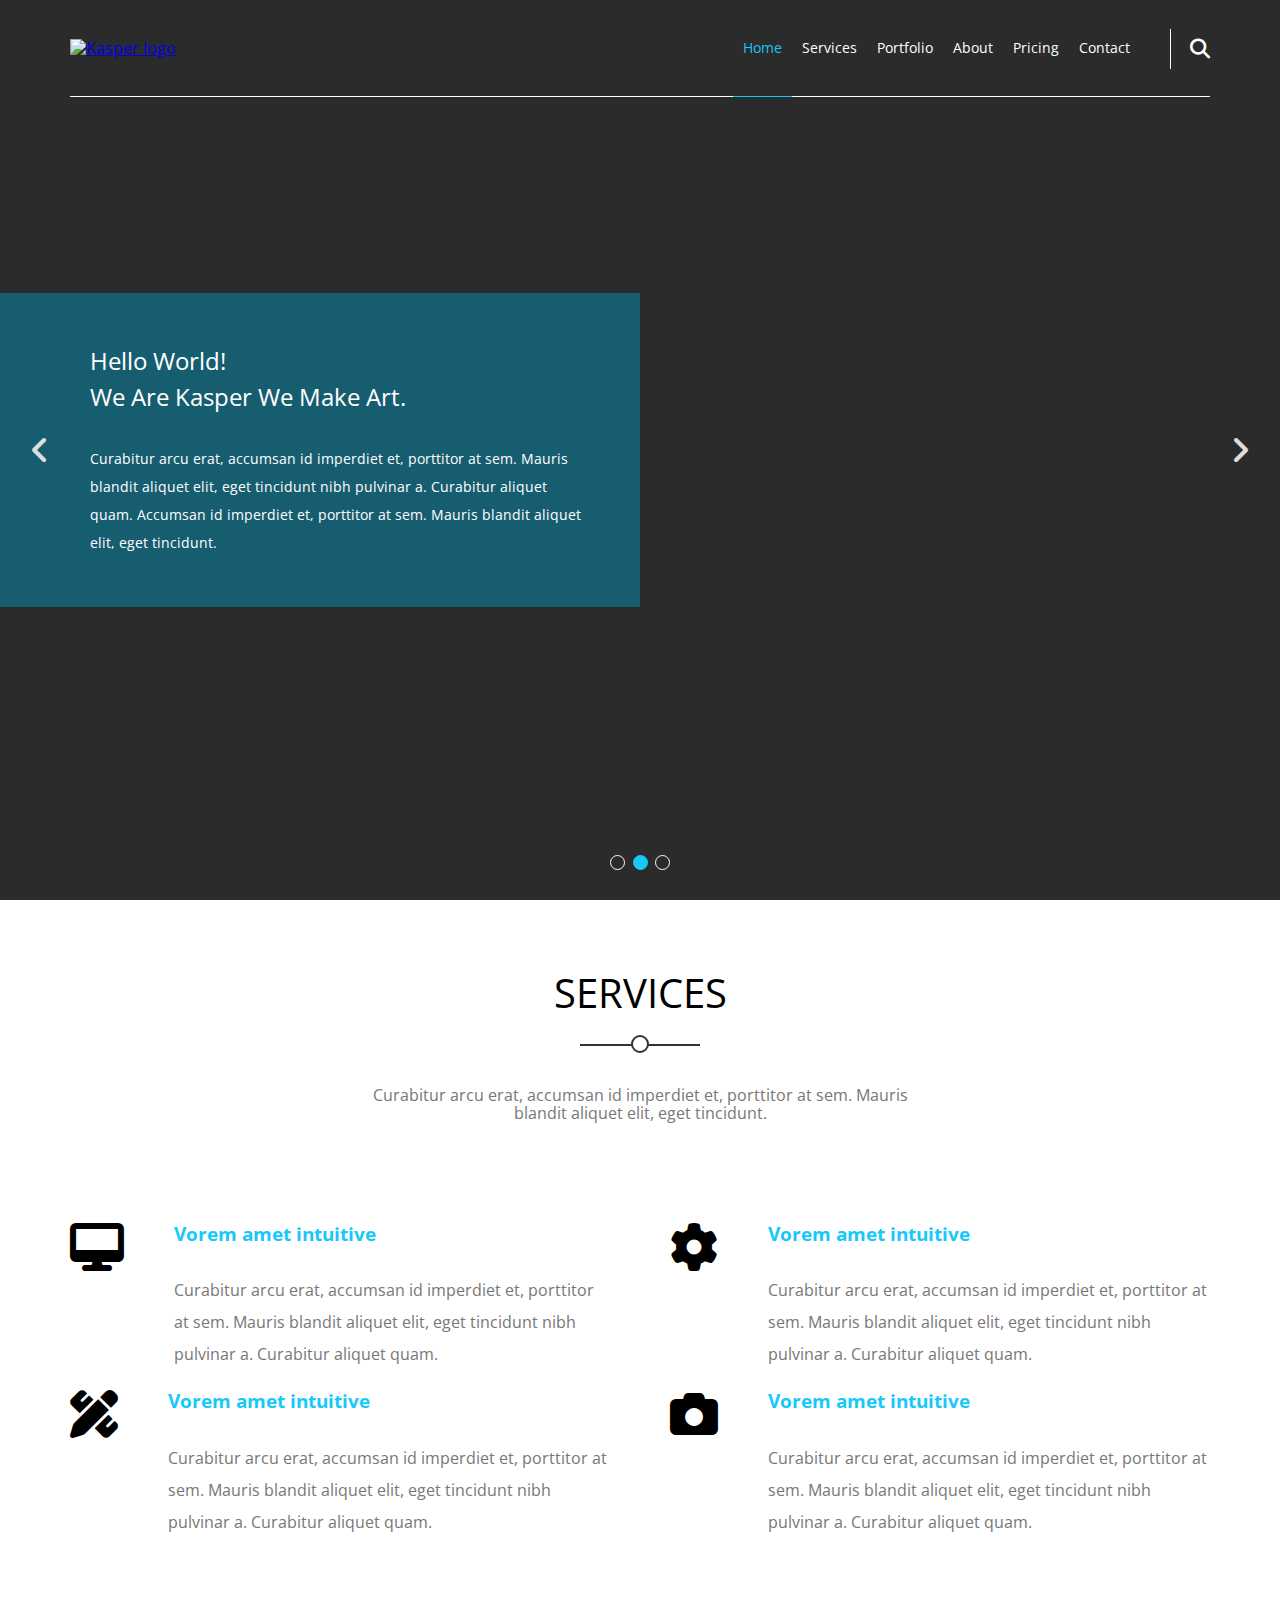
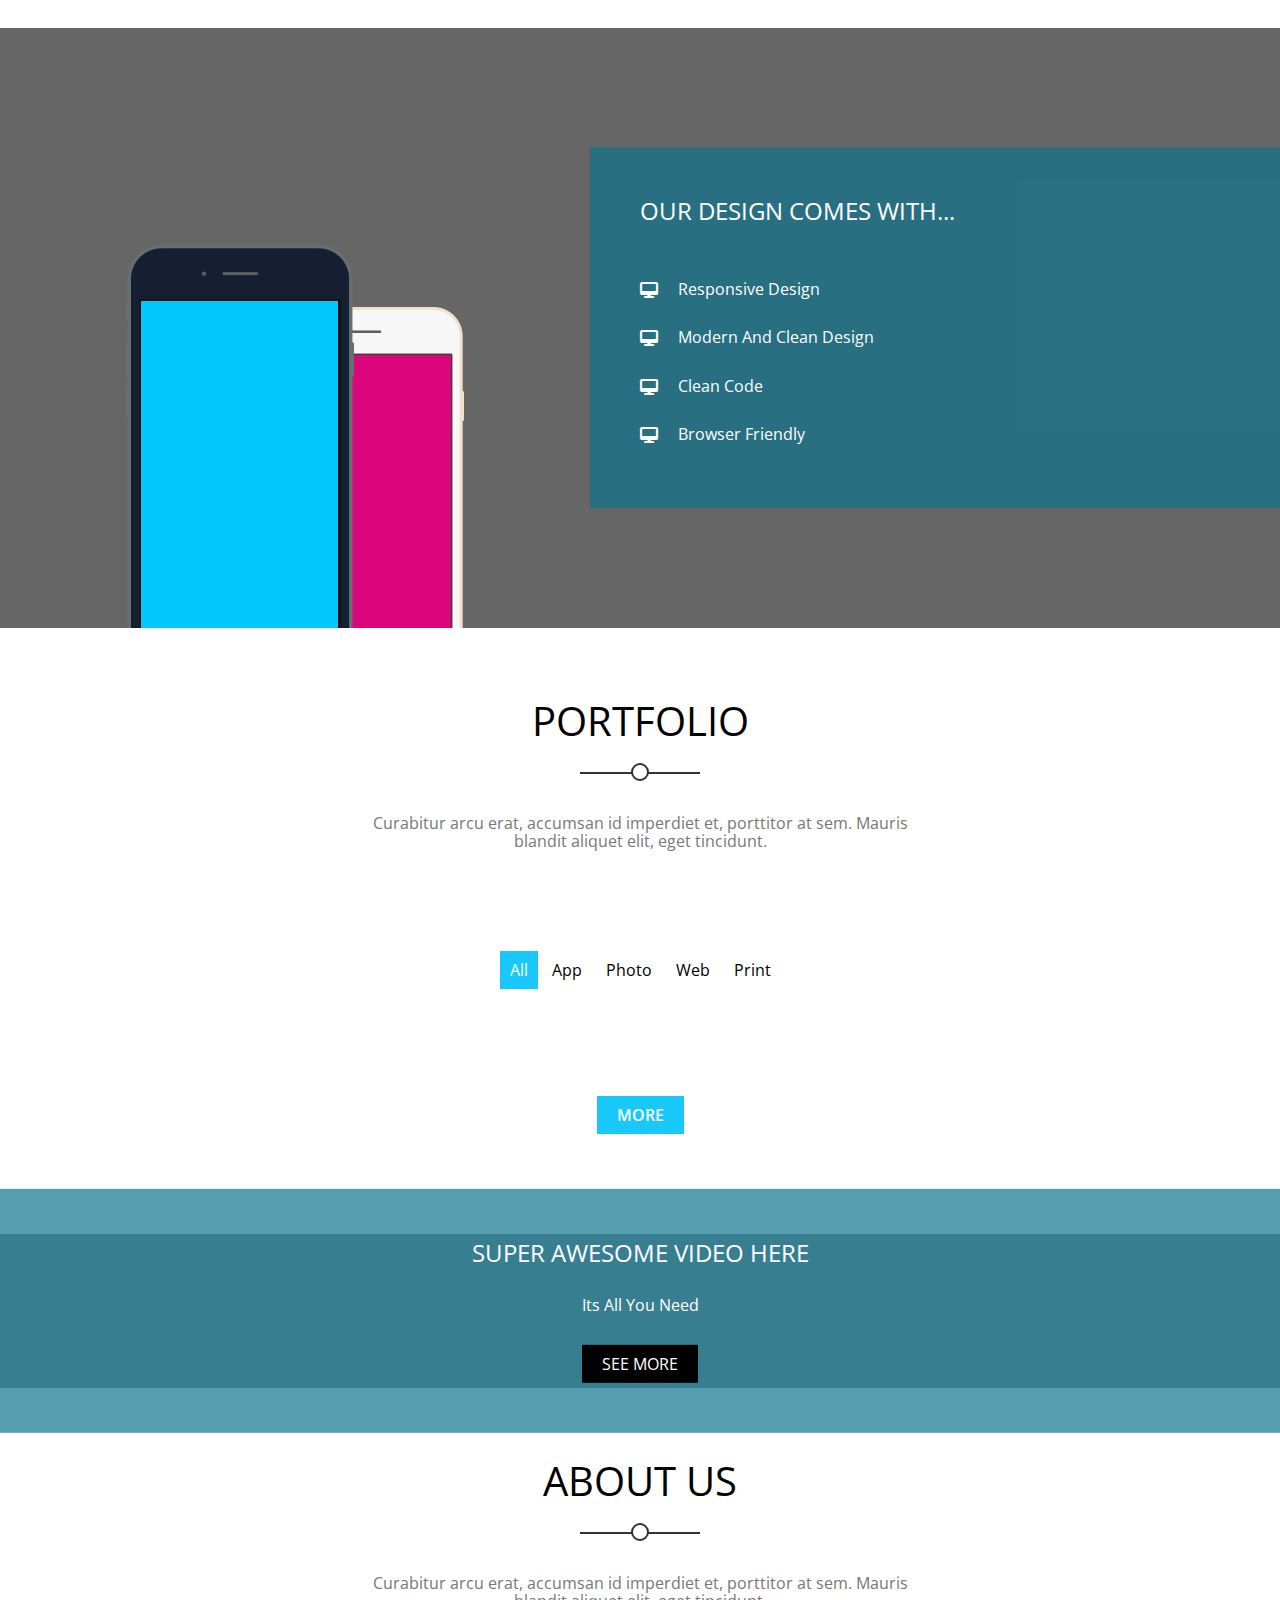
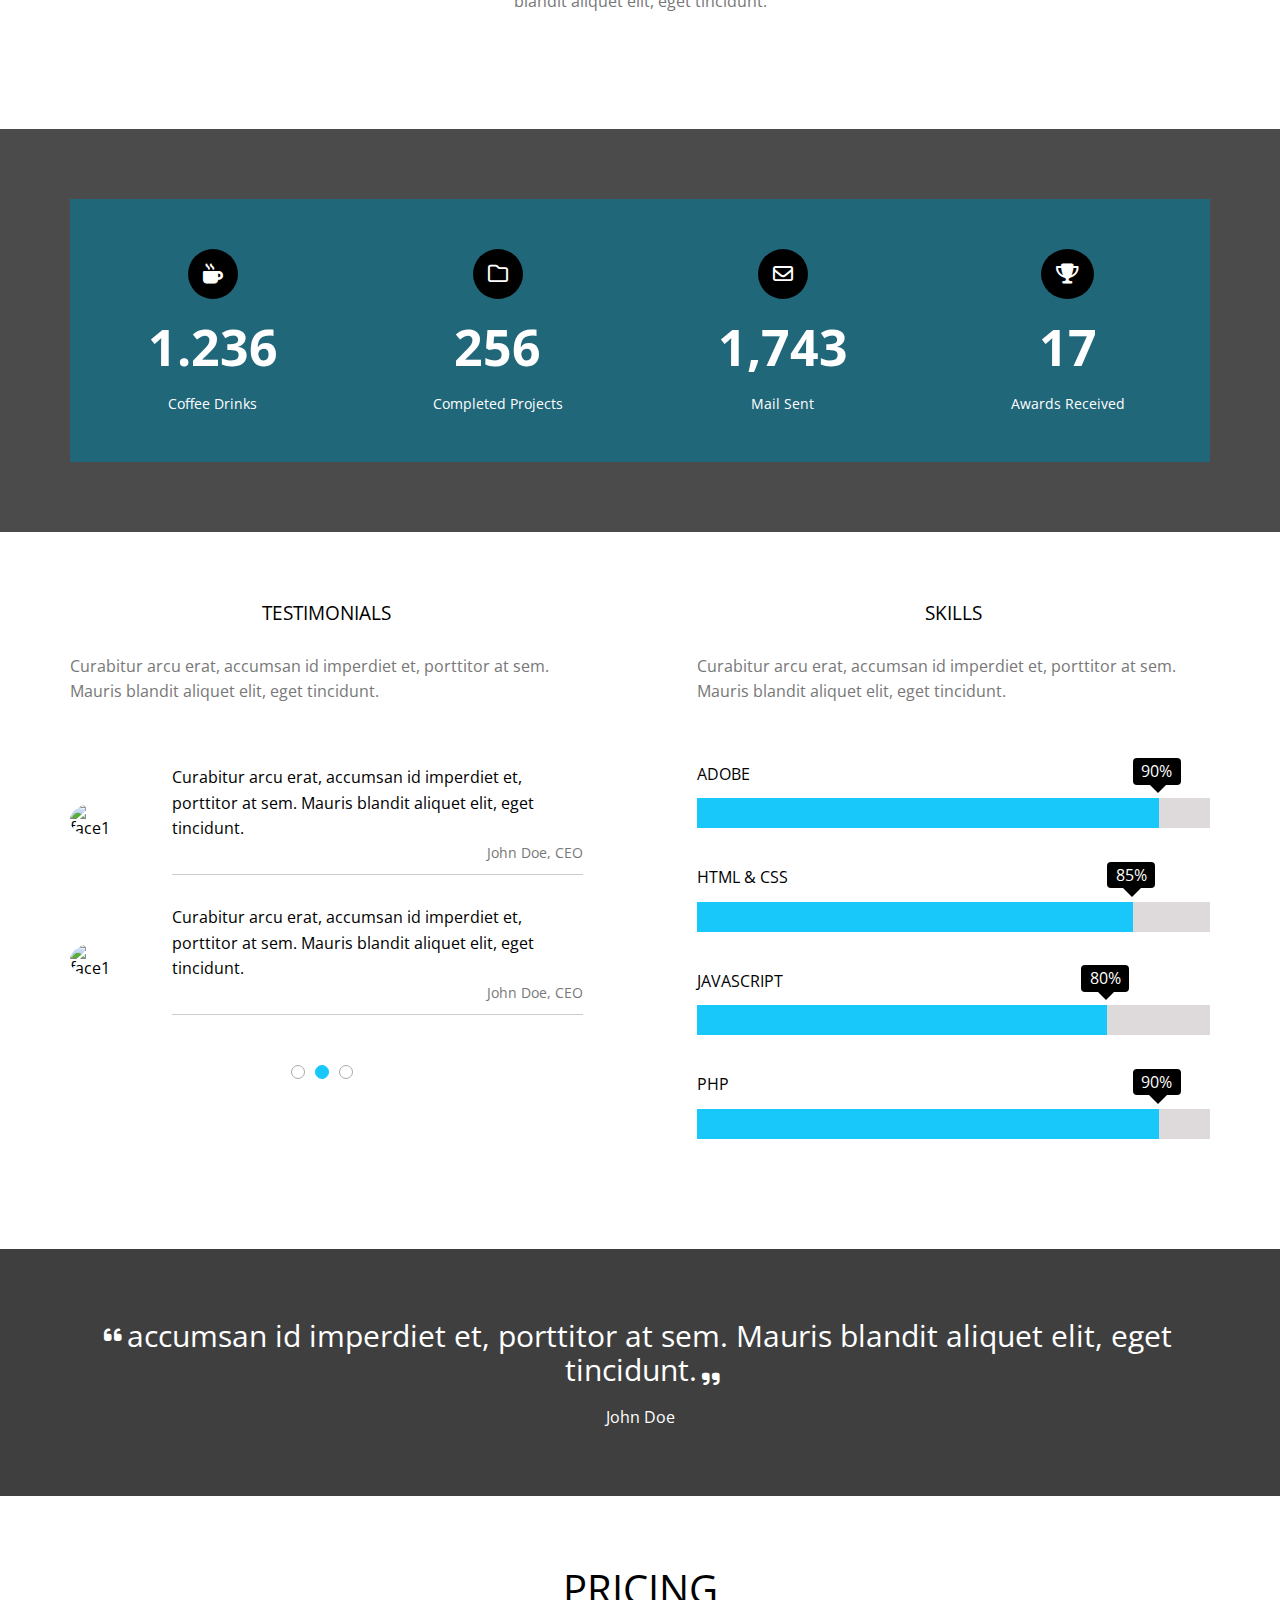
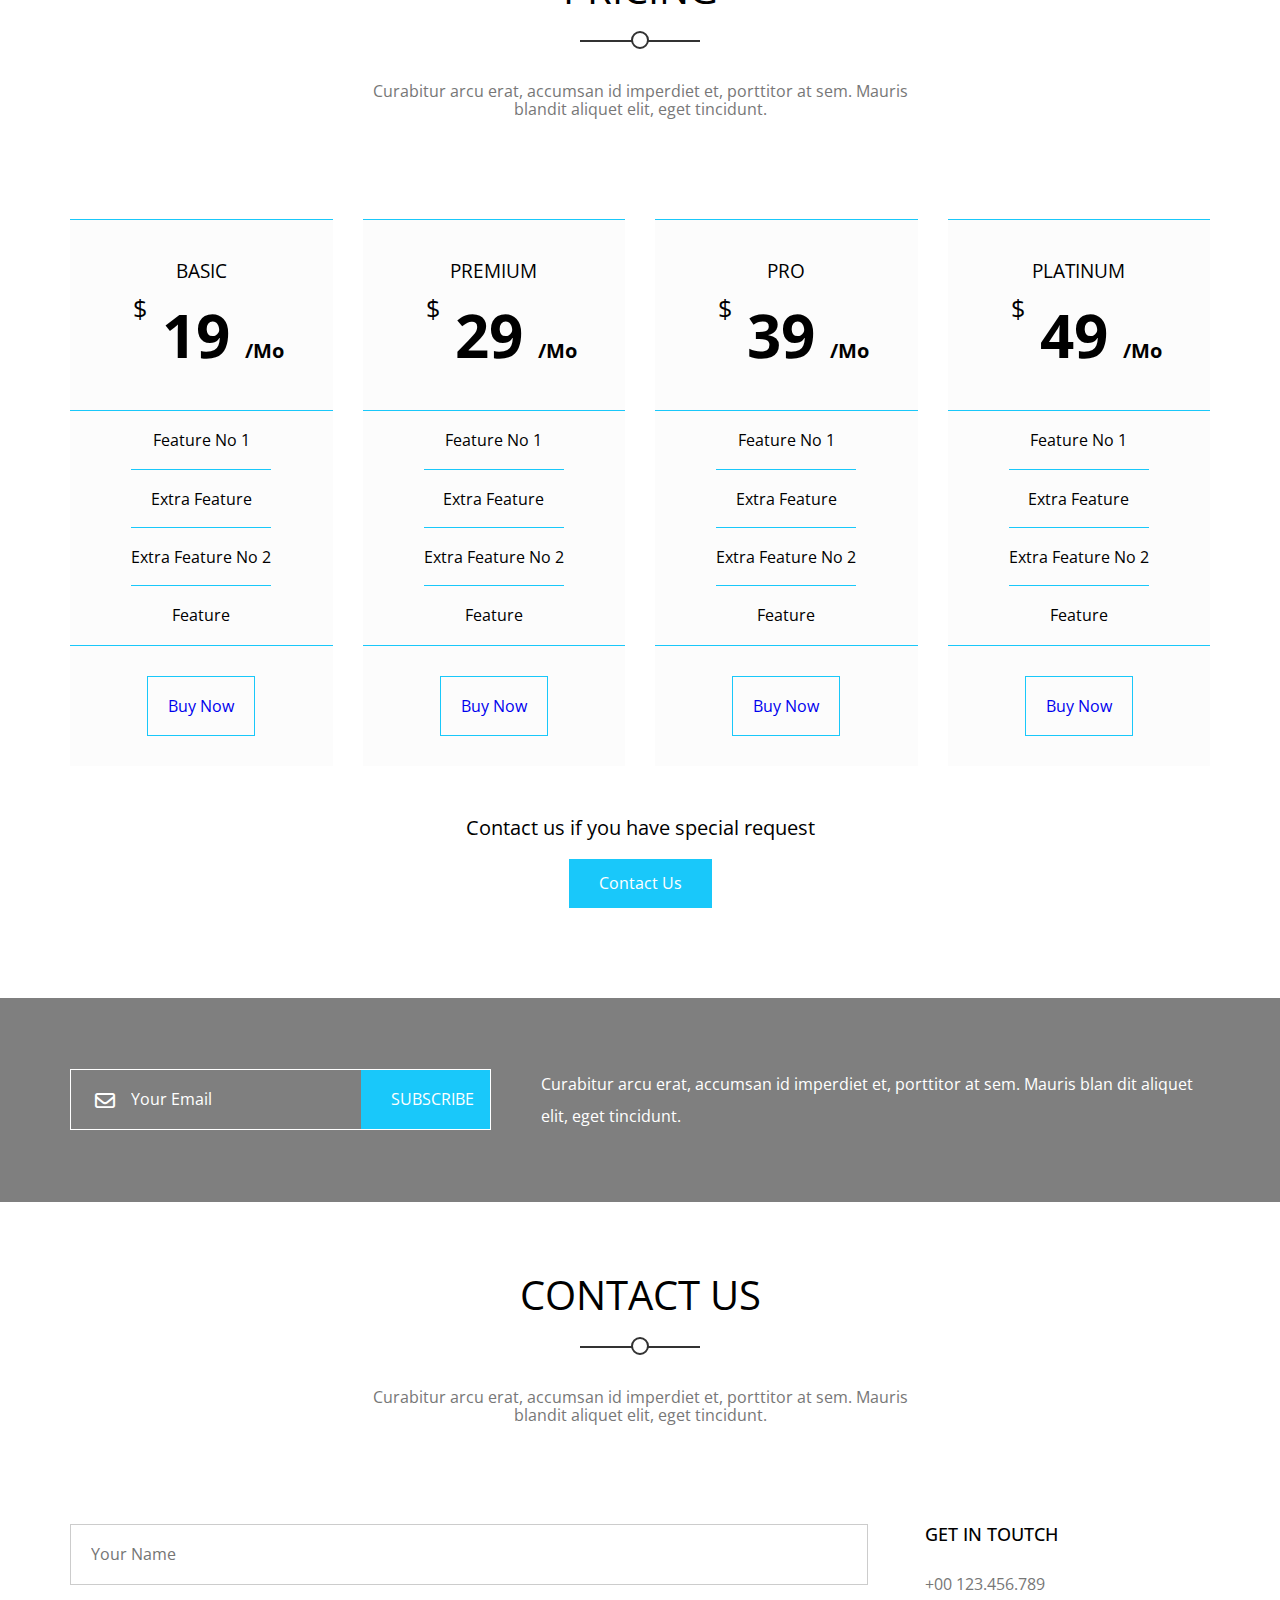
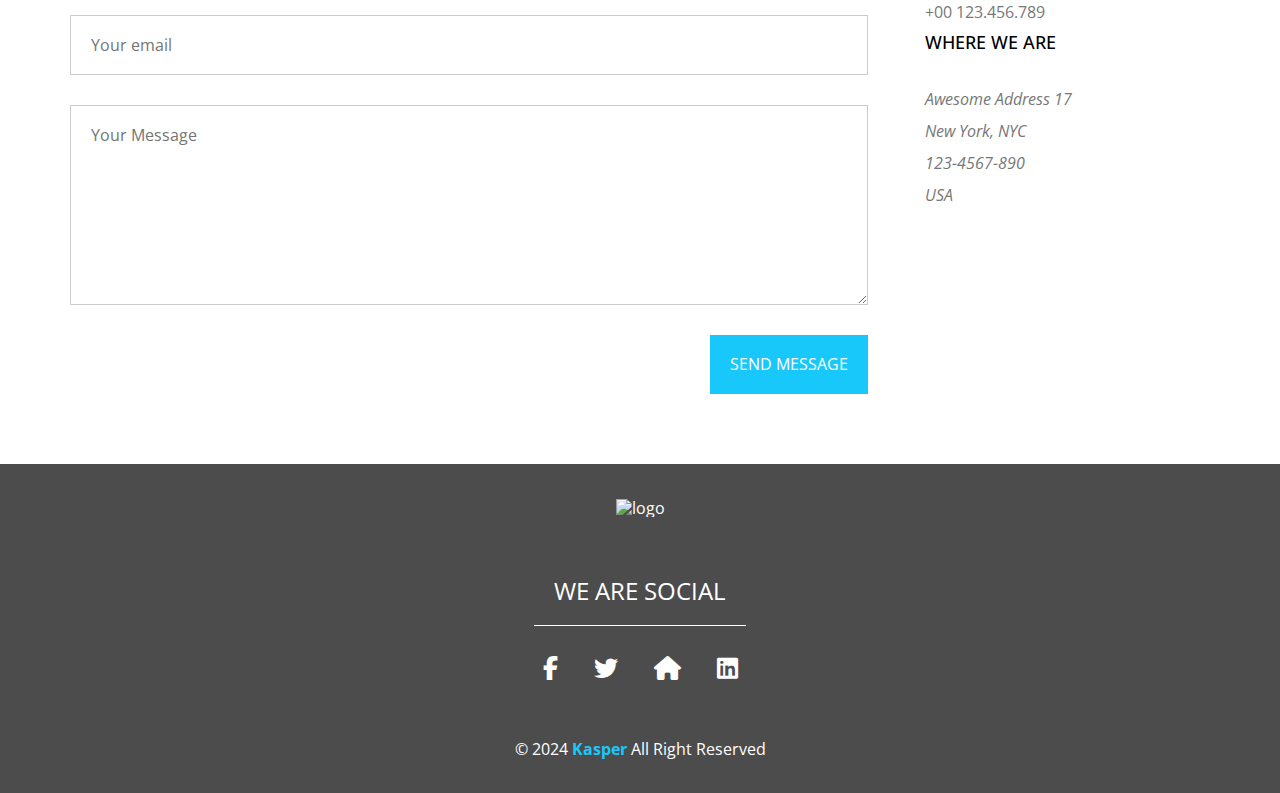
==== web-development/html-css/kasper-single-landing-page/index.html @ d7c473e3 "add Kasper new project with css and html" ====
<!DOCTYPE html>
<html lang="en">
  <head>
    <meta charset="UTF-8" />
    <meta name="viewport" content="width=device-width, initial-scale=1.0" />
    <title>Kasper | Project Two</title>
    <!-- add main css file -->
    <link rel="stylesheet" href="css/style.css" />
    <!-- add normalize css file  -->
    <link rel="stylesheet" href="css/normalize.css" />
    <!-- add icon from font awsome -->
    <link rel="stylesheet" href="css/all.min.css" />
    <!-- general componant style -->
    <link rel="stylesheet" href="css/component.css" />
    <!-- import main font  -->
    <link rel="preconnect" href="https://fonts.googleapis.com" />
    <link rel="preconnect" href="https://fonts.gstatic.com" crossorigin />
    <link
      href="https://fonts.googleapis.com/css2?family=Open+Sans:ital,wght@0,300..800;1,300..800&display=swap"
      rel="stylesheet"
    />
  </head>
  <body>
    <!-- Start header -->
    <header>
      <div class="container">
        <a href="#" class="logo">
          <img src="/images/logo.png" alt="Kasper logo" />
        </a>
        <nav>
          <i class="fas fa-bars toggle-menu"></i>
          <ul>
            <li><a href="#" class="active">Home</a></li>
            <li><a href="#">Services</a></li>
            <li><a href="#">Portfolio</a></li>
            <li><a href="#">About</a></li>
            <li><a href="#">Pricing</a></li>
            <li><a href="#">Contact</a></li>
          </ul>
          <div class="form">
            <i class="fas fa-search"></i>
          </div>
        </nav>
      </div>
    </header>
    <!-- End header -->
    <!-- start landing -->
    <div class="landing">
      <div class="overlay">
        <div class="text">
          <div class="content">
            <h2>
              Hello World!<br />
              We Are Kasper We Make Art.
            </h2>
            <p>
              Curabitur arcu erat, accumsan id imperdiet et, porttitor at sem.
              Mauris blandit aliquet elit, eget tincidunt nibh pulvinar a.
              Curabitur aliquet quam. Accumsan id imperdiet et, porttitor at
              sem. Mauris blandit aliquet elit, eget tincidunt.
            </p>
          </div>
        </div>
      </div>
      <i class="fas fa-angle-left change-background fa-2x"></i>
      <i class="fas fa-angle-right change-background fa-2x"></i>
      <ul class="bullets">
        <li></li>
        <li class="active"></li>
        <li></li>
      </ul>
    </div>
    <!-- end landing -->
    <!-- Start service -->
    <div class="services">
      <div class="container">
        <div class="main-heading">
          <h2>Services</h2>
          <p>
            Curabitur arcu erat, accumsan id imperdiet et, porttitor at sem.
            Mauris blandit aliquet elit, eget tincidunt.
          </p>
        </div>
        <div class="services-container">
          <div class="srv-box">
            <i class="fas fa-desktop fa-3x"></i>
            <div class="text">
              <h3>Vorem amet intuitive</h3>
              <p>
                Curabitur arcu erat, accumsan id imperdiet et, porttitor at sem.
                Mauris blandit aliquet elit, eget tincidunt nibh pulvinar a.
                Curabitur aliquet quam.
              </p>
            </div>
          </div>
          <div class="srv-box">
            <i class="fas fa-cog fa-3x"></i>
            <div class="text">
              <h3>Vorem amet intuitive</h3>
              <p>
                Curabitur arcu erat, accumsan id imperdiet et, porttitor at sem.
                Mauris blandit aliquet elit, eget tincidunt nibh pulvinar a.
                Curabitur aliquet quam.
              </p>
            </div>
          </div>
          <div class="srv-box">
            <i class="fas fa-pencil-ruler fa-3x"></i>
            <div class="text">
              <h3>Vorem amet intuitive</h3>
              <p>
                Curabitur arcu erat, accumsan id imperdiet et, porttitor at sem.
                Mauris blandit aliquet elit, eget tincidunt nibh pulvinar a.
                Curabitur aliquet quam.
              </p>
            </div>
          </div>
          <div class="srv-box">
            <i class="fas fa-camera fa-3x"></i>
            <div class="text">
              <h3>Vorem amet intuitive</h3>
              <p>
                Curabitur arcu erat, accumsan id imperdiet et, porttitor at sem.
                Mauris blandit aliquet elit, eget tincidunt nibh pulvinar a.
                Curabitur aliquet quam.
              </p>
            </div>
          </div>
        </div>
      </div>
    </div>
    <!-- End services -->
    <!-- Start design-->
    <div class="design">
      <div class="img">
        <img src="images/mobile.png" alt="mobile" />
      </div>
      <div class="text">
        <h2>Our design comes with...</h2>
        <ul>
          <li>Responsive Design</li>
          <li>Modern And Clean Design</li>
          <li>Clean Code</li>
          <li>Browser Friendly</li>
        </ul>
      </div>
    </div>
    <!-- End design -->
    <!-- Start portfolio -->
    <div class="portfolio">
      <div class="container">
        <div class="main-heading">
          <h2>Portfolio</h2>
          <p>
            Curabitur arcu erat, accumsan id imperdiet et, porttitor at sem.
            Mauris blandit aliquet elit, eget tincidunt.
          </p>
        </div>
        <ul class="shuffle">
          <li class="active">All</li>
          <li>App</li>
          <li>Photo</li>
          <li>Web</li>
          <li>Print</li>
        </ul>
      </div>
      <div class="img-container">
        <div class="srv-box">
          <img decoding="async" src="/images/shuffle-01.jpg" alt="" />
          <div class="caption">
            <h4>Awesome Image</h4>
            <p>photography</p>
          </div>
        </div>
        <div class="srv-box">
          <img decoding="async" src="/images/shuffle-02.jpg" alt="" />
          <div class="caption">
            <h4>Awesome Image</h4>
            <p>photography</p>
          </div>
        </div>
        <div class="srv-box">
          <img decoding="async" src="/images/shuffle-03.jpg" alt="" />
          <div class="caption">
            <h4>Awesome Image</h4>
            <p>photography</p>
          </div>
        </div>
        <div class="srv-box">
          <img decoding="async" src="/images/shuffle-04.jpg" alt="" />
          <div class="caption">
            <h4>Awesome Image</h4>
            <p>photography</p>
          </div>
        </div>
        <div class="srv-box">
          <img decoding="async" src="/images/shuffle-05.jpg" alt="" />
          <div class="caption">
            <h4>Awesome Image</h4>
            <p>photography</p>
          </div>
        </div>
        <div class="srv-box">
          <img decoding="async" src="/images/shuffle-06.jpg" alt="" />
          <div class="caption">
            <h4>Awesome Image</h4>
            <p>photography</p>
          </div>
        </div>
        <div class="srv-box">
          <img decoding="async" src="/images/shuffle-07.jpg" alt="" />
          <div class="caption">
            <h4>Awesome Image</h4>
            <p>photography</p>
          </div>
        </div>
        <div class="srv-box">
          <img decoding="async" src="/images/shuffle-08.jpg" alt="" />
          <div class="caption">
            <h4>Awesome Image</h4>
            <p>photography</p>
          </div>
        </div>
      </div>
      <a href="#" class="more">More</a>
    </div>
    <!-- End portfolio -->
    <!-- Start video -->
    <div class="video">
      <video autoplay muted loop>
        <source src="/images/awesome-video.mp4" type="video/mp4" />
      </video>
      <div class="text">
        <h2>Super Awesome Video Here</h2>
        <p>Its All You Need</p>
        <button>See More</button>
      </div>
    </div>
    <!-- End video -->
    <!-- Start about -->
    <div class="about">
      <div class="container">
        <div class="main-heading">
          <h2>About Us</h2>
          <p>
            Curabitur arcu erat, accumsan id imperdiet et, porttitor at sem.
            Mauris blandit aliquet elit, eget tincidunt.
          </p>
        </div>
        <img decoding="sync" src="/images/about.png" alt="about image" />
      </div>
    </div>
    <!-- End about -->
    <!-- Start stats -->
    <div class="stats">
      <div class="container">
        <div class="box">
          <i class="fas fa-mug-hot"></i>
          <div class="number">1.236</div>
          <p>Coffee Drinks</p>
        </div>
        <div class="box">
          <i class="far fa-folder"></i>
          <div class="number">256</div>
          <p>Completed Projects</p>
        </div>
        <div class="box">
          <i class="far fa-envelope"></i>
          <div class="number">1,743</div>
          <p>Mail Sent</p>
        </div>
        <div class="box">
          <i class="fas fa-trophy"></i>
          <div class="number">17</div>
          <p>Awards Received</p>
        </div>
      </div>
    </div>
    <!-- End Stats -->
    <!-- Start skills -->
    <div class="our-skills">
      <div class="container">
        <div class="testimonials">
          <h3>Testimonials</h3>
          <p>
            Curabitur arcu erat, accumsan id imperdiet et, porttitor at sem.
            Mauris blandit aliquet elit, eget tincidunt.
          </p>
          <div class="box">
            <img src="/images/skills-01.jpg" alt="face1" />
            <div class="text">
              Curabitur arcu erat, accumsan id imperdiet et, porttitor at sem.
              Mauris blandit aliquet elit, eget tincidunt.
              <p>John Doe, CEO</p>
            </div>
          </div>
          <div class="box">
            <img src="/images/skills-02.jpg" alt="face1" />
            <div class="text">
              Curabitur arcu erat, accumsan id imperdiet et, porttitor at sem.
              Mauris blandit aliquet elit, eget tincidunt.
              <p>John Doe, CEO</p>
            </div>
          </div>
          <ul class="skills-bullets">
            <li></li>
            <li class="active"></li>
            <li></li>
          </ul>
        </div>
        <div class="skills">
          <h3>skills</h3>
          <p>
            Curabitur arcu erat, accumsan id imperdiet et, porttitor at sem.
            Mauris blandit aliquet elit, eget tincidunt.
          </p>
          <div class="prog-holder">
            <h4>Adobe</h4>
            <div class="prog">
              <span style="width: 90%" data-progress="90%"></span>
            </div>
          </div>
          <div class="prog-holder">
            <h4>Html &amp; css</h4>
            <div class="prog">
              <span style="width: 85%" data-progress="85%"></span>
            </div>
          </div>
          <div class="prog-holder">
            <h4>JavaScript</h4>
            <div class="prog">
              <span style="width: 80%" data-progress="80%"></span>
            </div>
          </div>
          <div class="prog-holder">
            <h4>Php</h4>
            <div class="prog">
              <span style="width: 90%" data-progress="90%"></span>
            </div>
          </div>
        </div>
      </div>
    </div>
    <!-- End skills -->
    <!-- Start Quote -->
    <div class="quote">
      <div class="container">
        <q
          >accumsan id imperdiet et, porttitor at sem. Mauris blandit aliquet
          elit, eget tincidunt.</q
        >
        <span>John Doe</span>
      </div>
    </div>
    <!-- End Quote -->
    <!-- Start Pricing -->
    <div class="pricing">
      <div class="container">
        <div class="main-heading">
          <h2>Pricing</h2>
          <p>
            Curabitur arcu erat, accumsan id imperdiet et, porttitor at sem.
            Mauris blandit aliquet elit, eget tincidunt.
          </p>
        </div>
        <div class="plans">
          <div class="plan">
            <div class="head">
              <h3>Basic</h3>
              <span>19</span>
            </div>
            <ul>
              <li>Feature No 1</li>
              <li>Extra Feature</li>
              <li>Extra Feature No 2</li>
              <li>Feature</li>
            </ul>
            <div class="foot">
              <a href="#">Buy Now</a>
            </div>
          </div>
          <div class="plan">
            <div class="head">
              <h3>Premium</h3>
              <span>29</span>
            </div>
            <ul>
              <li>Feature No 1</li>
              <li>Extra Feature</li>
              <li>Extra Feature No 2</li>
              <li>Feature</li>
            </ul>
            <div class="foot">
              <a href="#">Buy Now</a>
            </div>
          </div>
          <div class="plan">
            <div class="head">
              <h3>Pro</h3>
              <span>39</span>
            </div>
            <ul>
              <li>Feature No 1</li>
              <li>Extra Feature</li>
              <li>Extra Feature No 2</li>
              <li>Feature</li>
            </ul>
            <div class="foot">
              <a href="#">Buy Now</a>
            </div>
          </div>
          <div class="plan">
            <div class="head">
              <h3>Platinum</h3>
              <span>49</span>
            </div>
            <ul>
              <li>Feature No 1</li>
              <li>Extra Feature</li>
              <li>Extra Feature No 2</li>
              <li>Feature</li>
            </ul>
            <div class="foot">
              <a href="#">Buy Now</a>
            </div>
          </div>
        </div>
        <p class="contact-text">Contact us if you have special request</p>
        <a href="#" class="contact-link">Contact Us</a>
      </div>
    </div>
    <!-- End Pricing -->
    <!-- Start Subscribe -->
    <div class="subscribe">
      <div class="container">
        <form action="">
          <i class="far fa-envelope fa-lg"></i>
          <input type="email" name="mail" placeholder="Your Email" />
          <input type="submit" value="Subscribe" />
        </form>
        <p>
          Curabitur arcu erat, accumsan id imperdiet et, porttitor at sem.
          Mauris blan dit aliquet elit, eget tincidunt.
        </p>
      </div>
    </div>
    <!-- End Subscribe -->
    <!-- Start Contact -->
    <div class="contact">
      <div class="container">
        <div class="main-heading">
          <h2>Contact us</h2>
          <p>
            Curabitur arcu erat, accumsan id imperdiet et, porttitor at sem.
            Mauris blandit aliquet elit, eget tincidunt.
          </p>
        </div>
        <div class="content">
          <form action="">
            <input
              class="main-input"
              type="text"
              name="name"
              placeholder="Your Name"
            />
            <input
              class="main-input"
              type="email"
              name="mail"
              placeholder="Your email"
            />
            <textarea
              class="main-input"
              name="messge"
              placeholder="Your Message"
            ></textarea>
            <input type="submit" value="Send Message" />
          </form>
          <div class="info">
            <div class="contact-infos">
              <h4>Get In Toutch</h4>
              <span class="phone">+00 123.456.789</span>
              <span class="phone">+00 123.456.789</span>
            </div>
            <div class="location">
              <h4>Where We Are</h4>
              <address>
                Awesome Address 17 <br />New York, NYC <br />123-4567-890
                <br />USA
              </address>
            </div>
          </div>
        </div>
      </div>
    </div>
    <!-- End Contact -->
    <!-- Start Footer-->
    <div class="footer">
      <div class="container">
        <img src="/images/logo.png" alt="logo" />
        <p>We Are Social</p>
        <div class="social-icons">
          <i class="fab fa-facebook-f"></i>
          <i class="fab fa-twitter"></i>
          <i class="fas fa-home"></i>
          <i class="fab fa-linkedin"></i>
        </div>
        <p class="copyright">
          &copy; 2024 <span>Kasper</span> All Right Reserved
        </p>
      </div>
    </div>
    <!-- End Footer -->
  </body>
</html>
---- web-development/html-css/kasper-single-landing-page/css/style.css ----
/* Start Variable */
:root {
  --main-color: #19c8fa;
  --transparent-color: rgb(15 116 143 / 70%);
  --section-padding: 70px;
}
/* End variable */
/* Global rules  */
* {
  padding: 0;
  margin: 0;
  box-sizing: border-box;
  -webkit-box-sizing: border-box;
  -moz-box-sizing: border-box;
}
html {
  scroll-behavior: smooth;
}
body {
  font-family: "Open Sans", sans-serif;
}
ul {
  list-style: none;
}
/* End Global rules  */
/* prepare container */
.container {
  padding-left: 15px;
  padding-right: 15px;
  margin-left: auto;
  margin-right: auto;
}
/* responsive layout */

/*small*/
@media (min-width: 768px) {
  .container {
    width: 750px;
  }
}

/*medium*/
@media (min-width: 992px) {
  .container {
    width: 970px;
  }
}

/*large*/
@media (min-width: 1200px) {
  .container {
    width: 1170px;
  }
}
/* end container */
/* Start header */
header {
  position: absolute;
  left: 0;
  top: 0;
  width: 100%;
  z-index: 5;
}
header .container {
  display: flex;
  justify-content: space-between;
  align-items: center;
  position: relative;
  min-height: 97px;
}

header .container::after {
  content: "";
  position: absolute;
  height: 1px;
  width: calc(100% - 30px);
  background: white;
  bottom: 0;
  z-index: -1;
}

header .container img {
  height: 40px;
}
header .container nav {
  flex: 1;
  display: flex;
  justify-content: flex-end;
  align-items: center;
}
header .container nav ul {
  display: flex;
}

@media (max-width: 768px) {
  header .container nav ul {
    display: none;
  }
}
header .container nav ul li a {
  display: block;
  color: white;
  text-decoration: none;
  font-size: 14px;
  transition: 0.3s ease-in-out;
  padding: 40px 10px;
}

header .container nav ul li a.active,
header .container nav ul li a:hover {
  color: var(--main-color);
  border-bottom: 1px solid var(--main-color);
}

header .container nav .form {
  width: 40px;
  height: 40px;
  position: relative;
  margin-left: 30px;
  border-left: 1px solid white;
}

header .container nav .toggle-menu {
  color: white;
  font-size: 26px;
}
@media (min-width: 768px) {
  header .container nav .toggle-menu {
    display: none;
  }
}
header .container nav .toggle-menu:hover + ul {
  display: flex;
  flex-flow: column wrap;
  position: absolute;
  width: 100%;
  top: 100%;
  left: 0;
  background-color: rgba(0, 0, 0, 0.5);
}
header .container nav .toggle-menu:hover + ul li a {
  padding: 15px;
}
header .container .form i {
  color: white;
  position: absolute;
  font-size: 20px;
  right: 0;
  top: 50%;
  transform: translateY(-50%);
}
/* End header */
/* Start landing */
.landing {
  min-height: 100vh;
  background-image: url(/images/landing.jpg);
  background-color: #6d6c6c;
  background-size: cover;
  position: relative;
}
.landing .overlay {
  position: absolute;
  top: 0;
  left: 0;
  width: 100%;
  height: 100%;
  background-color: rgba(0, 0, 0, 0.603);
}
.landing .text {
  position: absolute;
  top: 50%;
  transform: translateY(-50%);
  width: 50%;
  padding: 50px;
  color: white;
  background-color: var(--transparent-color);
  display: flex;
  justify-content: flex-end;
}
@media (max-width: 768px) {
  .landing .text {
    width: 100%;
  }
}
.landing .text .content {
  max-width: 500px;
}

@media (max-width: 768px) {
  .landing .text .content {
    max-width: 100%;
  }
}

.landing .text .content h2 {
  font-size: 32;
  font-weight: normal;
  line-height: 1.5;
  margin-bottom: 30px;
}
.landing .text .content p {
  font-size: 14px;
  line-height: 2;
}
.landing .change-background {
  position: absolute;
  top: 50%;
  transform: translateY(-50%);
  color: #ddd;
}
@media (max-width: 768px) {
  .landing .change-background {
    display: none;
  }
}
.fa-angle-left {
  left: 30px;
}

.fa-angle-right {
  right: 30px;
}

.bullets {
  position: absolute;
  bottom: 30px;
  left: 50%;
  width: 60px;
  transform: translateX(-50%);
  display: flex;
  justify-content: space-between;
}
.bullets li {
  width: 15px;
  height: 15px;
  border: 1px solid white;
  border-radius: 50%;
}
.bullets li.active {
  background-color: var(--main-color);
  border-color: var(--main-color);
}
/* end landing */
/* Start Services */
.services {
  padding-top: var(--section-padding);
  padding-bottom: var(--section-padding);
}
@media (min-width: 768px) {
  .services .services-container {
    display: grid;
    grid-template-columns: repeat(auto-fill, minmax(450px, 1fr));
    grid-column-gap: 40px;
    grid-column-gap: 60px;
  }
}
.services .srv-box {
  display: flex;
  margin-bottom: 20px;
}

.services .srv-box i {
  flex: 1;
  margin-right: 50px;
}
@media (max-width: 768px) {
  .services .srv-box {
    flex-direction: column;
    text-align: center;
  }
  .services .srv-box i {
    margin: 20px 0;
  }
}
.services .srv-box h3 {
  margin-bottom: 30px;
  color: var(--main-color);
}
.services .srv-box p {
  line-height: 2;
  color: #777;
}
/* End services */
/* Start design */
.design {
  position: relative;
  padding-top: var(--section-padding);
  padding-bottom: var(--section-padding);
  height: 600px;
  background-image: url(/images/design-features.jpg);
  background-size: cover;
  display: flex;
  align-items: center;
  overflow: hidden;
}
.design::before {
  content: "";
  position: absolute;
  top: 0;
  left: 0;
  height: 100%;
  width: 100%;
  background-color: rgba(0, 0, 0, 0.6);
}
.design .img {
  position: relative;
  text-align: center;
  z-index: 2;
  flex: 1;
}
@media (max-width: 768px) {
  .design .img {
    display: none;
  }
}
.design .img img {
  position: relative;
  bottom: -150px;
}
.design .text {
  position: relative;
  z-index: 2;
  flex: 1;
  color: white;
  padding: 50px;
  background-color: var(--transparent-color);
}
.design .text h2 {
  font-weight: normal;
  text-transform: uppercase;
  margin-bottom: 40px;
}
.design .text ul li {
  padding: 15px 0;
}
.design .text ul li::before {
  font-family: "Font Awesome 5 Free";
  content: "\f108";
  font-weight: 900;
  position: relative;
  margin-right: 20px;
  bottom: -1px;
}
/* End design */
/* Start portfolio */
.portfolio {
  padding-top: var(--section-padding);
  padding-bottom: var(--section-padding);
}
.portfolio .container {
  display: flex;
  flex-direction: column;
  justify-content: center;
  align-items: center;
}
.portfolio .container .shuffle {
  display: flex;
  width: 25%;
  min-width: 250px;
  margin-bottom: 40px;
  justify-content: space-around;
}
.portfolio .container .shuffle .active {
  color: white;
  background-color: var(--main-color);
}
.portfolio .container .shuffle li {
  padding: 10px;
}
.portfolio .img-container {
  display: flex;
  flex-wrap: wrap;
}
.portfolio .img-container .srv-box {
  position: relative;
  overflow: hidden;
  width: 100%;
}
@media (max-width: 768px) {
  .portfolio .img-container .srv-box {
    flex-basis: 100%;
  }
}
@media (min-width: 769px) {
  .portfolio .img-container .srv-box {
    flex-basis: 50%;
  }
}
@media (min-width: 992px) {
  .portfolio .img-container .srv-box {
    flex-basis: 25%;
  }
}
.portfolio .img-container .srv-box img {
  max-width: 100%;
  transition: 0.2s ease-in-out;
}
.portfolio .img-container .srv-box:hover img {
  transform: rotate(3deg) scale(1.1);
}
.portfolio .img-container .srv-box .caption {
  position: absolute;
  bottom: 0px;
  width: 100%;
  height: 0;
  background-color: white;
  z-index: 2;
  transition: 0.2s ease-in-out;
}
.portfolio .img-container .srv-box:hover .caption {
  height: 80px;
}
.portfolio .img-container .srv-box .caption h4 {
  padding: 15px 20px 10px 30px;
  font-weight: normal;
}
.portfolio .img-container .srv-box .caption p {
  padding: 0px 30px;
  color: var(--main-color);
}
.portfolio .more {
  text-decoration: none;
  color: white;
  background-color: var(--main-color);
  font-weight: 600;
  padding: 10px 20px;
  display: block;
  width: fit-content;
  text-transform: uppercase;
  margin: 30px auto;
}
/* End portfolio */
/* Start video */
.video {
  position: relative;
}
.video::after {
  content: "";
  position: absolute;
  left: 0;
  top: 0;
  width: 100%;
  height: 100%;
  background-color: rgba(0, 0, 0, 0.404);
}
.video video {
  max-width: 100%;
}
.video .text {
  position: absolute;
  top: 50%;
  left: 50%;
  text-align: center;
  width: 100%;
  padding: 50px;
  color: white;
  background-color: var(--transparent-color);
  transform: translate(-50%, -50%);
  z-index: 1;
}
.video .text h2 {
  margin: 0 0 30px;
  text-transform: uppercase;
  font-weight: normal;
}
.video .text p {
  margin: 0 0 30px;
}
.video .text button {
  text-transform: uppercase;
  color: white;
  border: none;
  padding: 10px 20px;
  background-color: black;
}
/* End video */
/* Start about */
.about {
  padding-top: var(--section-padding);
  overflow: hidden;
  text-align: center;
}
.about img {
  position: relative;
  bottom: -120px;
  right: 20px;
  max-width: 100%;
  margin-top: -120px;
}
@media (max-width: 768px) {
  .about img {
    right: 10px;
    bottom: -60px;
    margin-top: -60px;
  }
}
/* End about */
/* Start stats */
.stats {
  position: relative;
  padding-top: var(--section-padding);
  padding-bottom: var(--section-padding);
  background-image: url(/images/stats.png);
  background-size: cover;
  text-align: center;
}
.stats::after {
  content: "";
  position: absolute;
  top: 0;
  left: 0;
  width: 100%;
  height: 100%;
  background-color: rgba(0, 0, 0, 0.705);
}
.stats .container {
  position: relative;
  display: flex;
  flex-wrap: wrap;
  z-index: 1;
}
.stats .container .box {
  color: white;
  padding: 50px;
  background-color: var(--transparent-color);
}
@media (max-width: 768px) {
  .stats .container .box {
    flex-basis: 100%;
  }
}
@media (min-width: 769px) {
  .stats .container .box {
    flex-basis: 50%;
  }
}
@media (min-width: 992px) {
  .stats .container .box {
    flex-basis: 25%;
  }
}
.stats .container .box i {
  font-size: 20px;
  background-color: black;
  padding: 15px;
  margin-bottom: 20px;
  border-radius: 50%;
}
.stats .container .box .number {
  font-size: 50px;
  font-weight: bold;
  margin: 0 0 20px;
}
.stats .container .box p {
  font-size: 14px;
}
/* End stats */
/* Start our skills */
.our-skills {
  padding-top: var(--section-padding);
  padding-bottom: var(--section-padding);
}
.our-skills .container {
  display: flex;
  justify-content: space-between;
  flex-wrap: wrap;
}
@media (min-width: 992px) {
  .our-skills .container > div {
    flex-basis: 45%;
  }
}
.our-skills .container > div > h3 {
  margin: 0 0 30px;
  font-weight: normal;
  text-transform: uppercase;
  text-align: center;
}
.our-skills .container > div > p {
  color: #777;
  line-height: 1.6;

  margin-bottom: 60px;
}
.our-skills .testimonials .box {
  display: flex;
  align-items: center;
  margin-bottom: 30px;
}

.our-skills .testimonials .box img {
  width: 100px;
  border-radius: 50%;
  margin-right: 50px;
}
@media (max-width: 767px) {
  .our-skills .testimonials .box {
    flex-direction: column;
    text-align: center;
  }
  .our-skills .testimonials .box img {
    text-align: center;
    margin: 0 auto 20px;
  }
}
.our-skills .testimonials .box .text {
  line-height: 1.6;
  border-bottom: 1px solid #ccc;
}
.our-skills .testimonials .box .text p {
  color: #777;
  text-align: right;
  font-size: 14px;
  margin-bottom: 10px;
}
.our-skills .testimonials .skills-bullets {
  display: flex;
  justify-content: center;
  margin-top: 50px;
  margin-bottom: 50px;
}
.our-skills .testimonials .skills-bullets li {
  height: 14px;
  width: 14px;
  border: 1px solid #aaa;
  border-radius: 50%;
  margin-right: 10px;
}
.our-skills .testimonials .skills-bullets li.active {
  border-color: var(--main-color);
  background-color: var(--main-color);
}
/* End our skills */
/* Start quote */
.quote {
  padding-top: var(--section-padding);
  padding-bottom: var(--section-padding);
  background-image: url(/images/quote.jpg);
  background-size: cover;
  position: relative;
  text-align: center;
  color: white;
}
.quote::before {
  content: "";
  position: absolute;
  top: 0;
  left: 0;
  height: 100%;
  width: 100%;
  background-color: rgba(0, 0, 0, 0.753);
}
.quote .container {
  position: relative;
}
.quote q {
  font-size: 30px;
  margin-bottom: 20px;
  display: block;
}
.quote q::before {
  font-family: "Font Awesome 5 Free";
  content: "\f10d";
  font-weight: 900;
  font-size: 20px;
  position: relative;
  left: -5px;
  top: -5px;
}
.quote q::after {
  font-family: "Font Awesome 5 Free";
  content: "\f10e";
  font-weight: 900;
  font-size: 20px;
  position: relative;
  right: -5px;
  bottom: -5px;
}
/* End quote */
/* Start Pricing */
.pricing {
  padding-top: var(--section-padding);
  padding-bottom: var(--section-padding);
}
.pricing .plans {
  display: grid;
  grid-template-columns: repeat(auto-fill, minmax(250px, 1fr));
  gap: 30px;
}
.pricing .plans .plan {
  background-color: #fcfcfc;
  text-align: center;
}
.pricing .plans .plan .head {
  padding: 40px 20px;
  border-top: 1px solid var(--main-color);
  border-bottom: 1px solid var(--main-color);
}
.pricing .plans .plan .head h3 {
  font-weight: normal;
  margin-bottom: 20px;
  text-transform: uppercase;
}
.pricing .plans .plan .head span {
  font-size: 60px;
  font-weight: bold;
}
.pricing .plans .plan .head span::before {
  content: "$";
  font-size: 25px;
  position: relative;
  top: -40px;
  margin-right: 15px;
  font-weight: normal;
}
.pricing .plans .plan .head span::after {
  content: "/Mo";
  font-size: 20px;
  position: relative;
  right: -15px;
}
.pricing .plans .plan ul {
  border-bottom: 1px solid var(--main-color);
}
.pricing .plans .plan ul li {
  padding: 20px;
  position: relative;
}
.pricing .plans .plan ul li:not(:last-child)::after {
  content: "";
  width: 140px;
  height: 1px;
  background-color: var(--main-color);
  position: absolute;
  left: 50%;
  transform: translateX(-50%);
  bottom: 0;
}
.pricing .plans .plan .foot a {
  display: block;
  padding: 20px 20px;
  text-decoration: none;
  border: 1px solid var(--main-color);
  width: fit-content;
  margin: 30px auto;
}
.pricing .container .plans .plan .foot a:hover {
  color: white;
  background-color: var(--main-color);
}
.pricing .contact-text {
  text-align: center;
  margin: 50px auto 20px;
  font-size: 20px;
}
.pricing .contact-link {
  display: block;
  width: fit-content;
  margin: 20px auto;
  background-color: var(--main-color);
  color: white;
  padding: 15px 30px;
  text-decoration: none;
}
/* End Pricing */
/* Start Subscribe */
.subscribe {
  padding-top: var(--section-padding);
  padding-bottom: var(--section-padding);
  background-image: url(/images/subscribe.jpg);
  background-size: cover;
  position: relative;
  color: white;
}
.subscribe::before {
  content: "";
  position: absolute;
  height: 100%;
  width: 100%;
  top: 0;
  left: 0;
  background-color: rgba(0, 0, 0, 0.5);
}
.subscribe .container {
  position: relative;
  display: flex;
  align-items: center;
  justify-content: space-between;
}
@media (max-width: 991px) {
  .subscribe .container {
    flex-direction: column;
  }
}
.subscribe .container form {
  display: flex;
  position: relative;
  width: 500px;
  max-width: 100%;
}
.subscribe .container form i {
  position: absolute;
  top: 50%;
  transform: translateY(-50%);
  left: 25px;
}
.subscribe .container form input[type="email"] {
  border: 1px solid white;
  border-right: none;
  background: none;
  padding: 20px 20px 20px 60px;
  caret-color: var(--main-color);
  width: calc(100% - 130px);
}
.subscribe .container form ::placeholder {
  color: white;
}
.subscribe .container form input[type="submit"] {
  padding: 10px 30px;
  width: 130px;
  color: white;
  background-color: var(--main-color);
  text-transform: uppercase;
  border: 1px solid white;
  border-left: none;
}
.subscribe .container form input[type="email"]:focus,
.subscribe .container form input[type="submit"]:focus {
  outline: none;
}
.subscribe .container p {
  line-height: 2;
  margin-left: 50px;
}
@media (max-width: 991px) {
  .subscribe .container p {
    margin: 30px 0 0;
  }
}
/* End Subscribe */
/* Start conatact */
.contact {
  padding-top: var(--section-padding);
  padding-bottom: var(--section-padding);
}
.contact .content {
  display: flex;
  justify-content: space-between;
}
@media (max-width: 768px) {
  .contact .content {
    flex-direction: column;
    align-items: center;
  }
}
.contact .content form {
  flex-basis: 70%;
}

.contact .content form .main-input {
  display: block;
  padding: 20px;
  margin-bottom: 30px;
  width: 100%;
  border: 1px solid #ccc;
}
.contact .content form .main-input:focus {
  outline: none;
}
.contact .content form textarea.main-input {
  height: 200px;
}
.contact .content form input[type="submit"] {
  background-color: var(--main-color);
  color: white;
  text-transform: uppercase;
  padding: 20px;
  border: none;
  display: flex;
  margin-left: auto;
  cursor: pointer;
}
.contact .content .info {
  flex-basis: 25%;
}
@media (max-width: 768px) {
  .contact .content .info {
    order: -1;
    display: flex;
    margin-bottom: 20px;
    width: 100%;
    justify-content: space-around;
  }
  .contact .content .info .contact-infos {
    margin-right: 20px;
  }
}
.contact .content .info h4 {
  text-transform: uppercase;
  margin-bottom: 30px;
  font-weight: 500;
  font-size: 18px;
}
.contact .content .info .phone {
  display: block;
  color: #777;
  margin-bottom: 10px;
}
.contact .content .info h4:nth-of-type(2) {
  margin-top: 90px;
}
@media (max-width: 768px) {
  .contact .content .info h4:nth-of-type(2) {
    margin-top: 0;
  }
}
.contact .content .info address {
  color: #777;
  line-height: 2;
}
/* End contact */
/* Start footer */
.footer {
  padding-top: calc(var(--section-padding) / 2);
  padding-bottom: calc(var(--section-padding) / 2);
  background-image: url(/images/subscribe.jpg);
  background-size: cover;
  position: relative;
  color: white;
}
.footer::after {
  content: "";
  position: absolute;
  height: 100%;
  width: 100%;
  top: 0;
  left: 0;
  background-color: rgba(0, 0, 0, 0.7);
}
.footer .container{
    position: relative;
    z-index: 1;
    color: white;
    text-align: center;
}
.footer .container img{
    margin-bottom: 20px;
}
.footer .container p:not(.copyright){
    text-transform: uppercase;
    padding: 20px;
    border-bottom: 1px solid white;
    font-size: 24px;
    width: fit-content;
    margin: 20px auto;
}
.footer .container .social-icons{
    font-size: 24px;
}
.footer .container .social-icons i{
    padding: 10px 15px;
    transition: 0.3s ease-in-out;
}
.footer .container .social-icons i:hover{
   color: var(--main-color);
   transform: scale(1.2);
}
.footer .container .copyright{
    margin-top: 50px;
}
.footer .container .copyright span{
    font-weight: bold;
    color: var(--main-color);
}
/* End footer */
---- web-development/html-css/kasper-single-landing-page/css/component.css ----
.main-heading{
    text-align: center;
}
.main-heading h2{
    position: relative;
    font-weight: normal;
    font-size: 40px;
    margin-bottom: 70px;
    text-transform: uppercase;
}

.main-heading h2::after{
    content: '';
    position: absolute;
    height: 2px;
    width: 120px;
    bottom: -30px;
    left: 50%;
    transform: translateX(-50%);
    background-color: #333;
}
.main-heading h2::before{
    content: '';
    position: absolute;
    height: 14px;
    width: 14px;
    bottom: -37px;
    left: 50%;
    transform: translateX(-50%);
    border: 2px solid #333;
    background-color :white;
    border-radius: 50%;
    z-index: 4;
}

.main-heading p{
    width: 550px;
    margin: 0 auto 100px;
    max-width: 100%;
    list-style: 2;
    color: #777;
}
/* Start progress bar*/
.prog-holder{
    margin-bottom: 40px;
}

.prog-holder h4{
    font-weight: normal;
    text-transform: uppercase;
    margin-bottom: 15px;
}
.prog-holder .prog{
    position: relative;
    height: 30px;
    width: 100%;
    background-color: #dedadc;
    margin-bottom: 30px;
}
.prog-holder .prog span{
    position: absolute;
    height: 30px;
    background-color: var(--main-color);
}
.prog-holder .prog span::after{
    content: attr(data-progress);
    position: absolute;
    top: -40px;
    right: -22px;
    color: white;
    background-color: black;
    padding: 4px;
    width: 40px;
    text-align: center;
    border-radius: 4px;  
}
.prog-holder .prog span::before{
    content: '';
    position: absolute;
    top: -14px;
    right: -8px;
    border-style: solid;
    border-width: 9px;
    z-index: 2;
    border-color: black transparent transparent transparent;
}
/* End Progress bar */
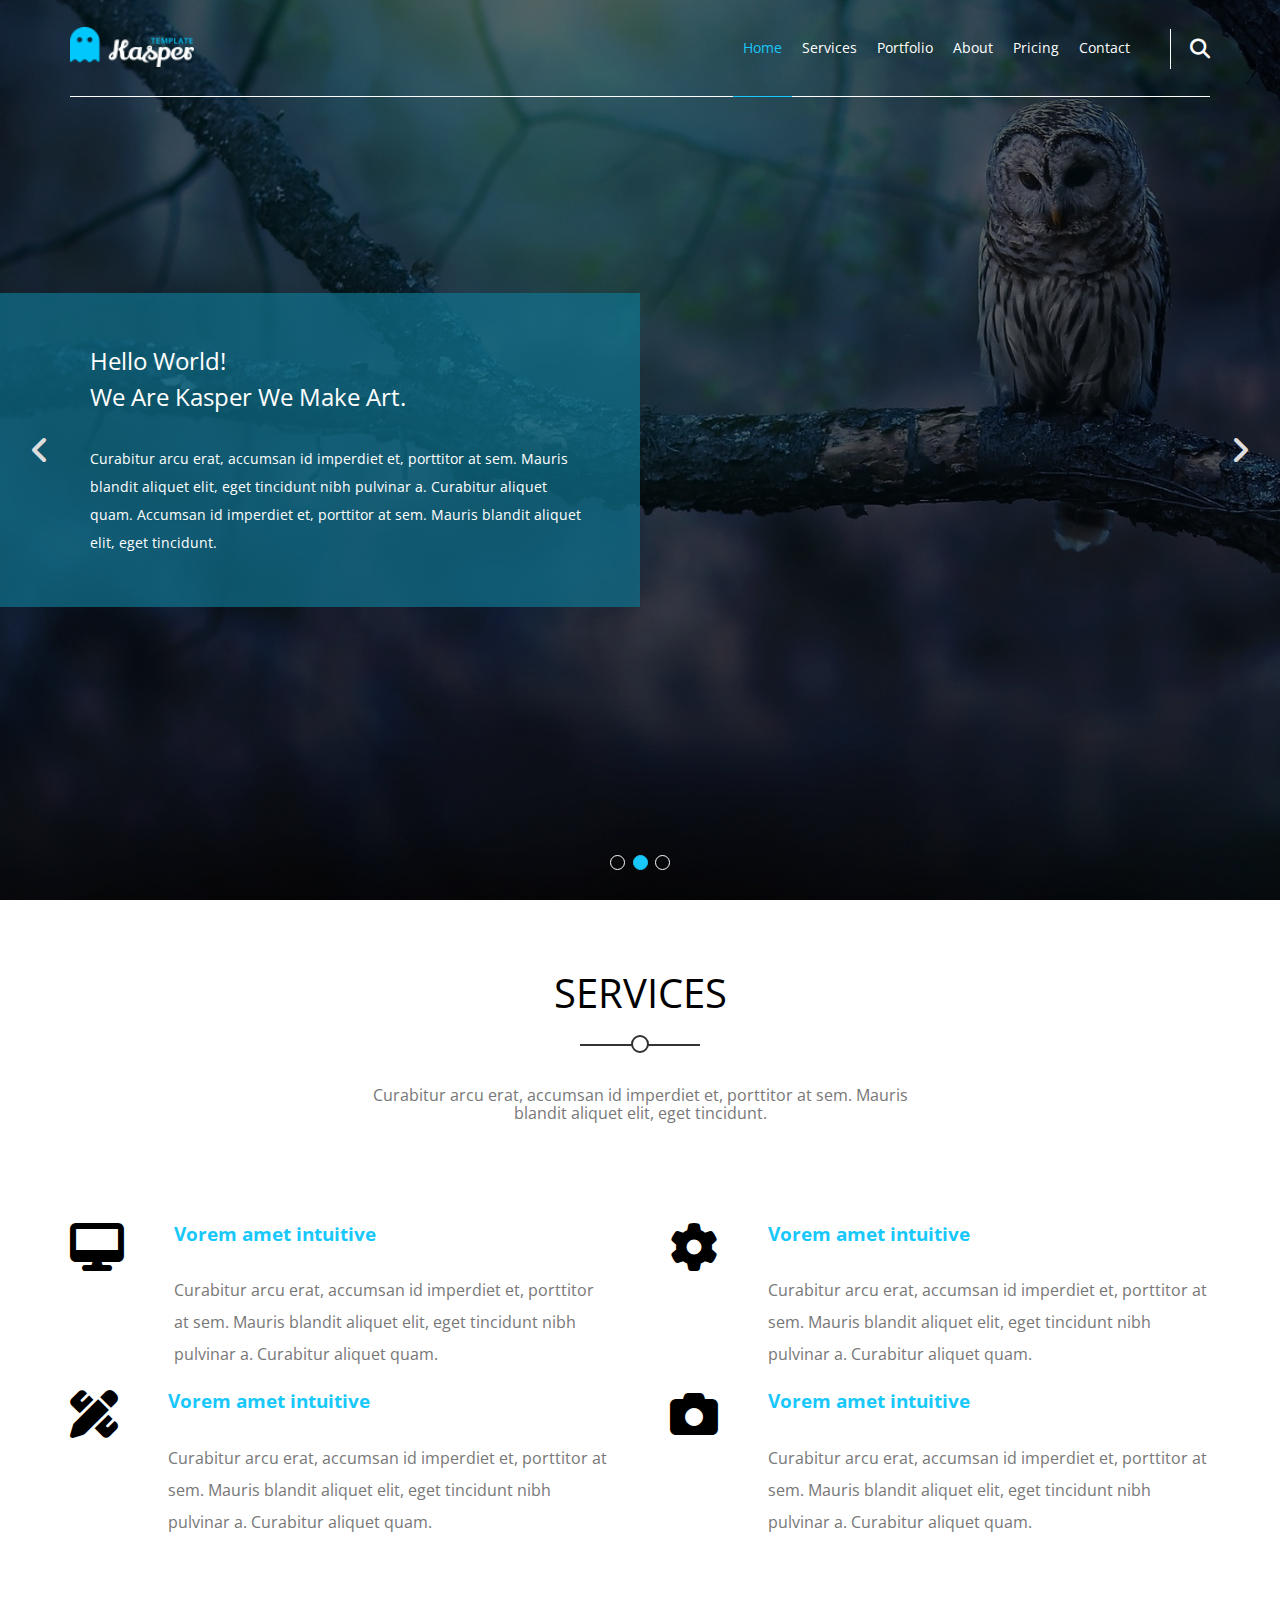
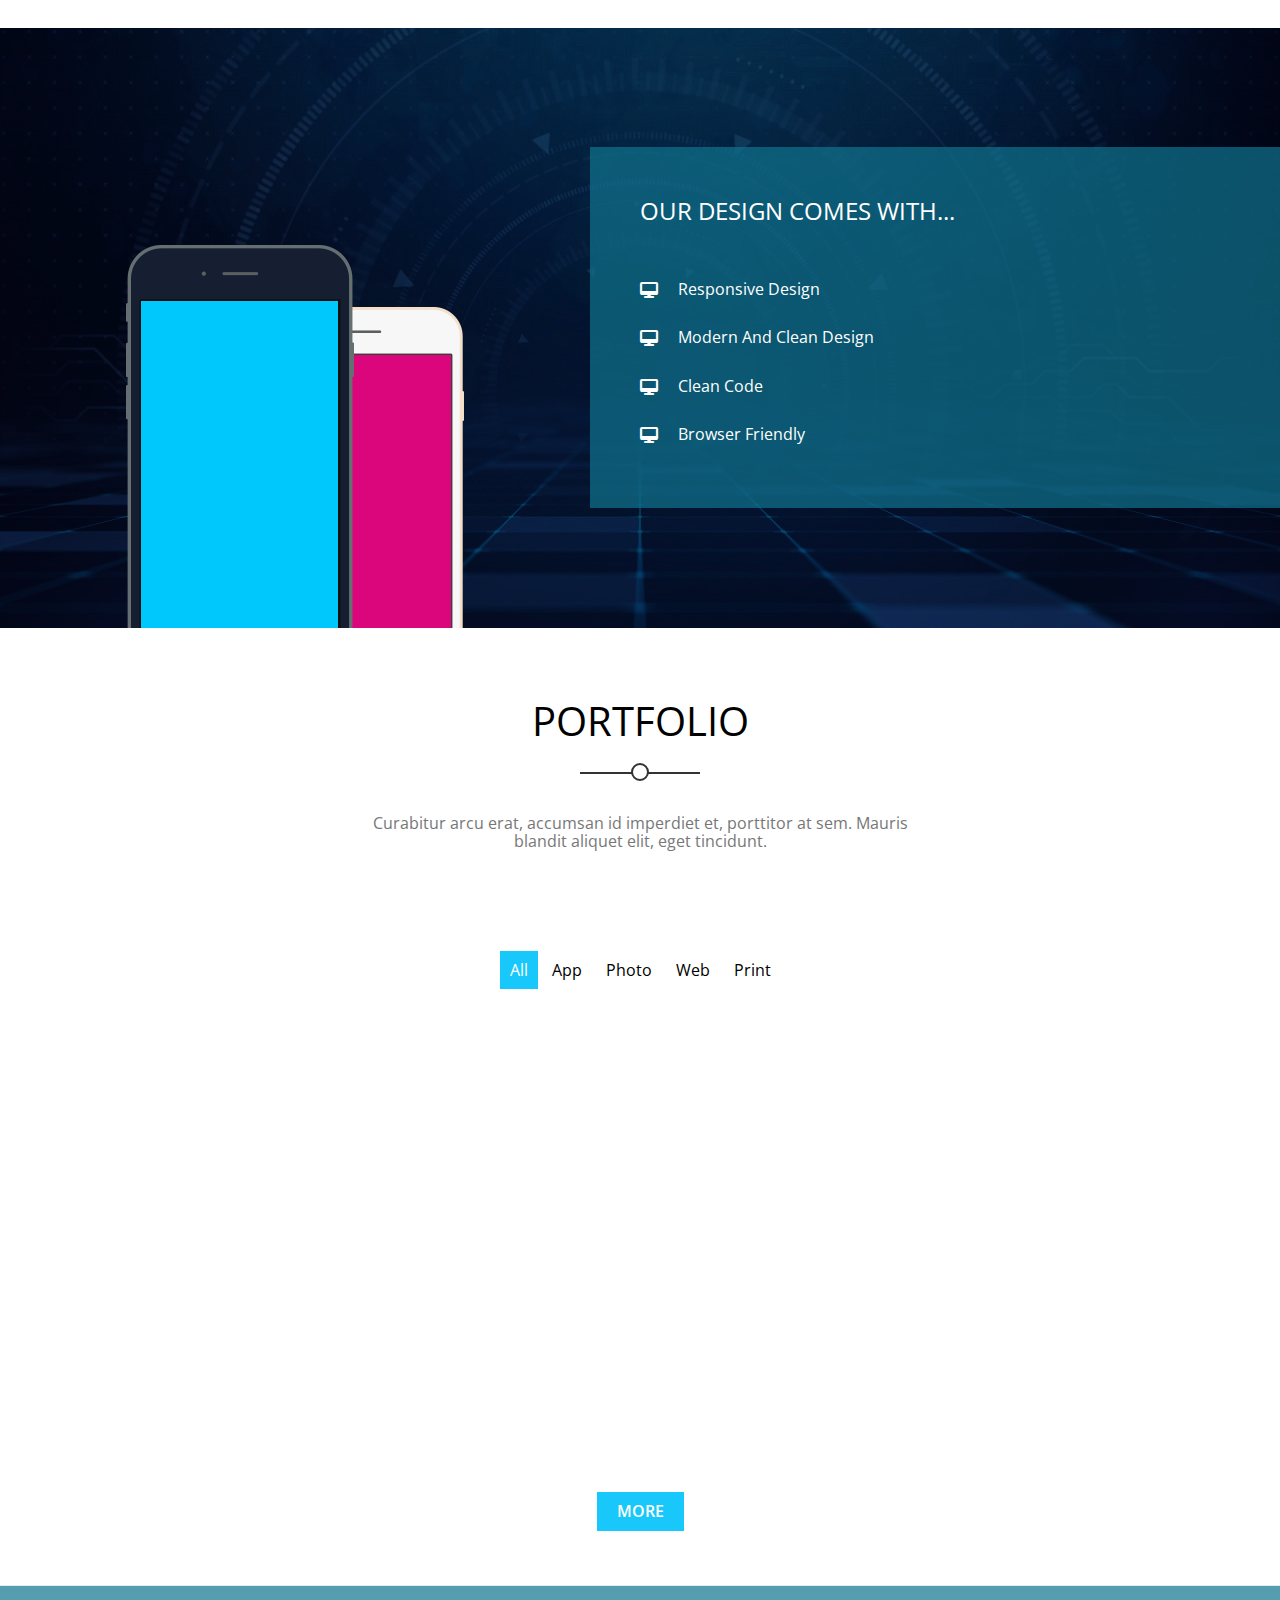
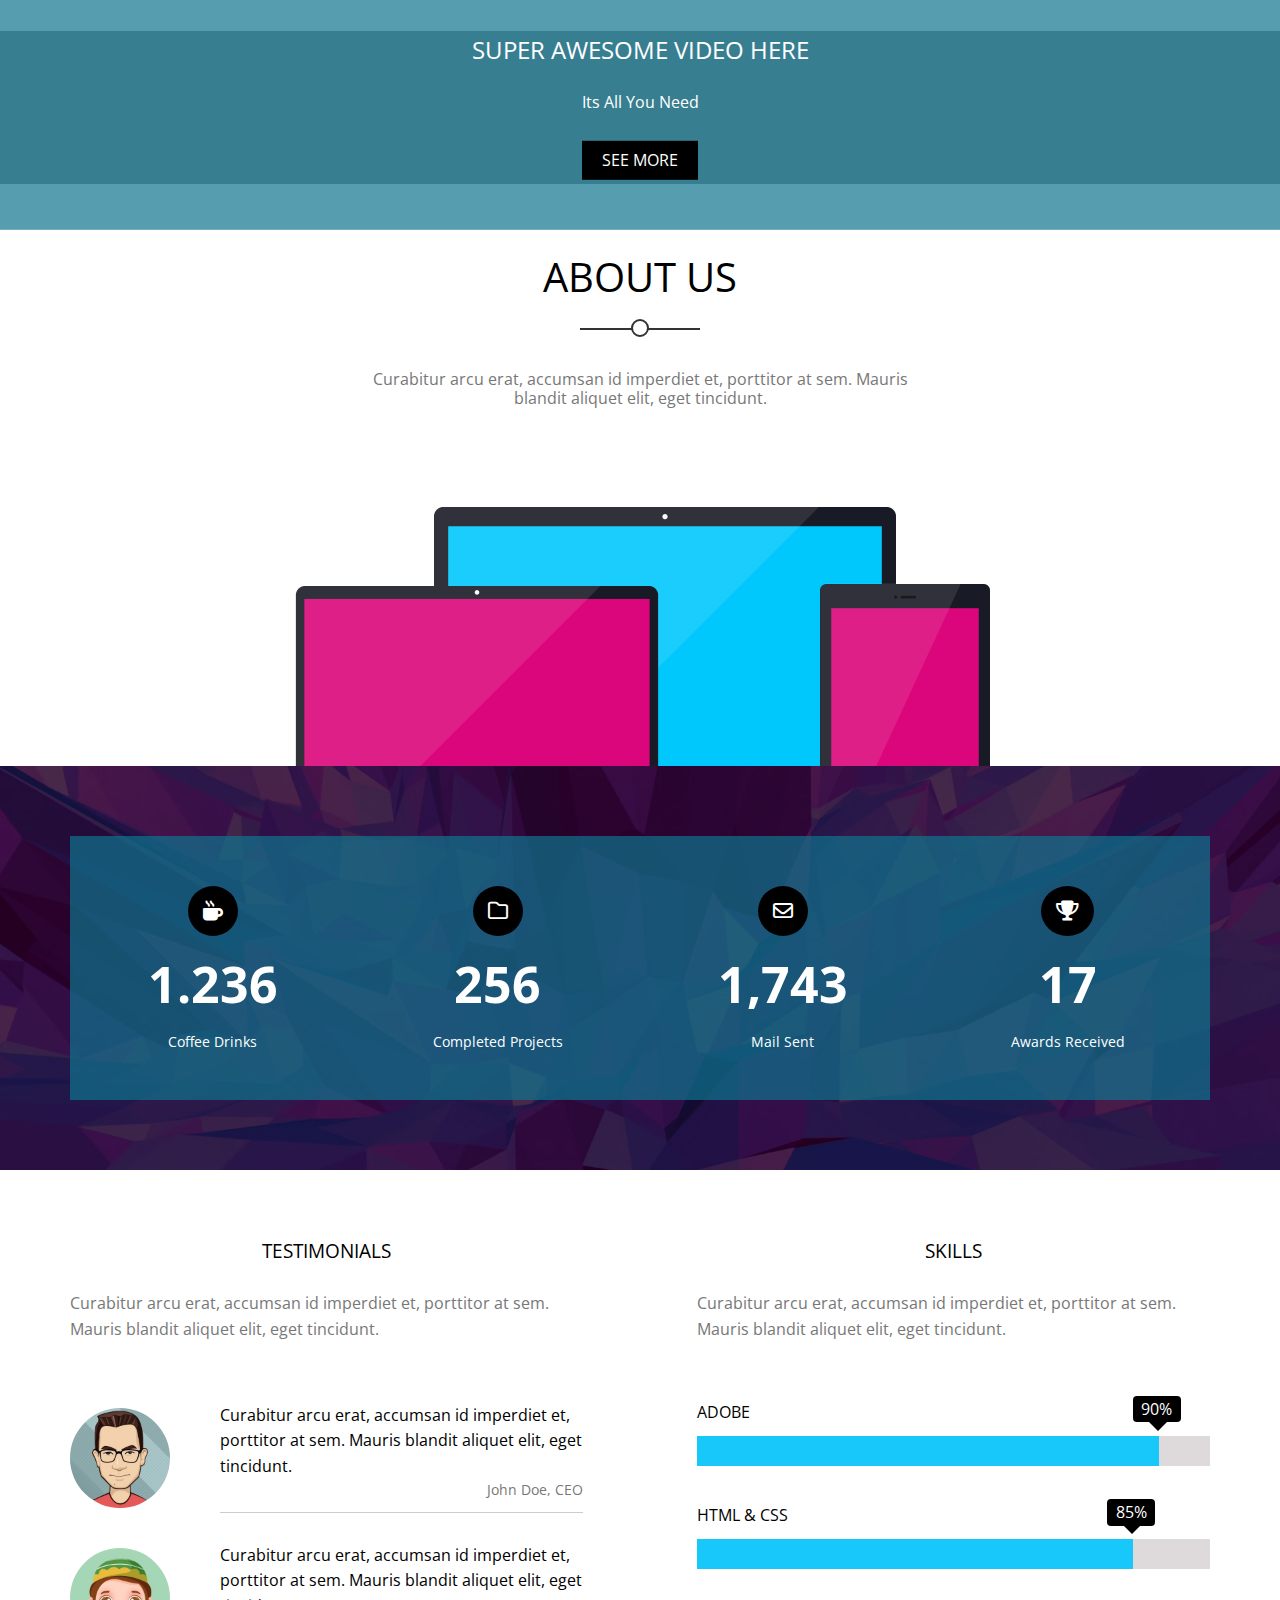
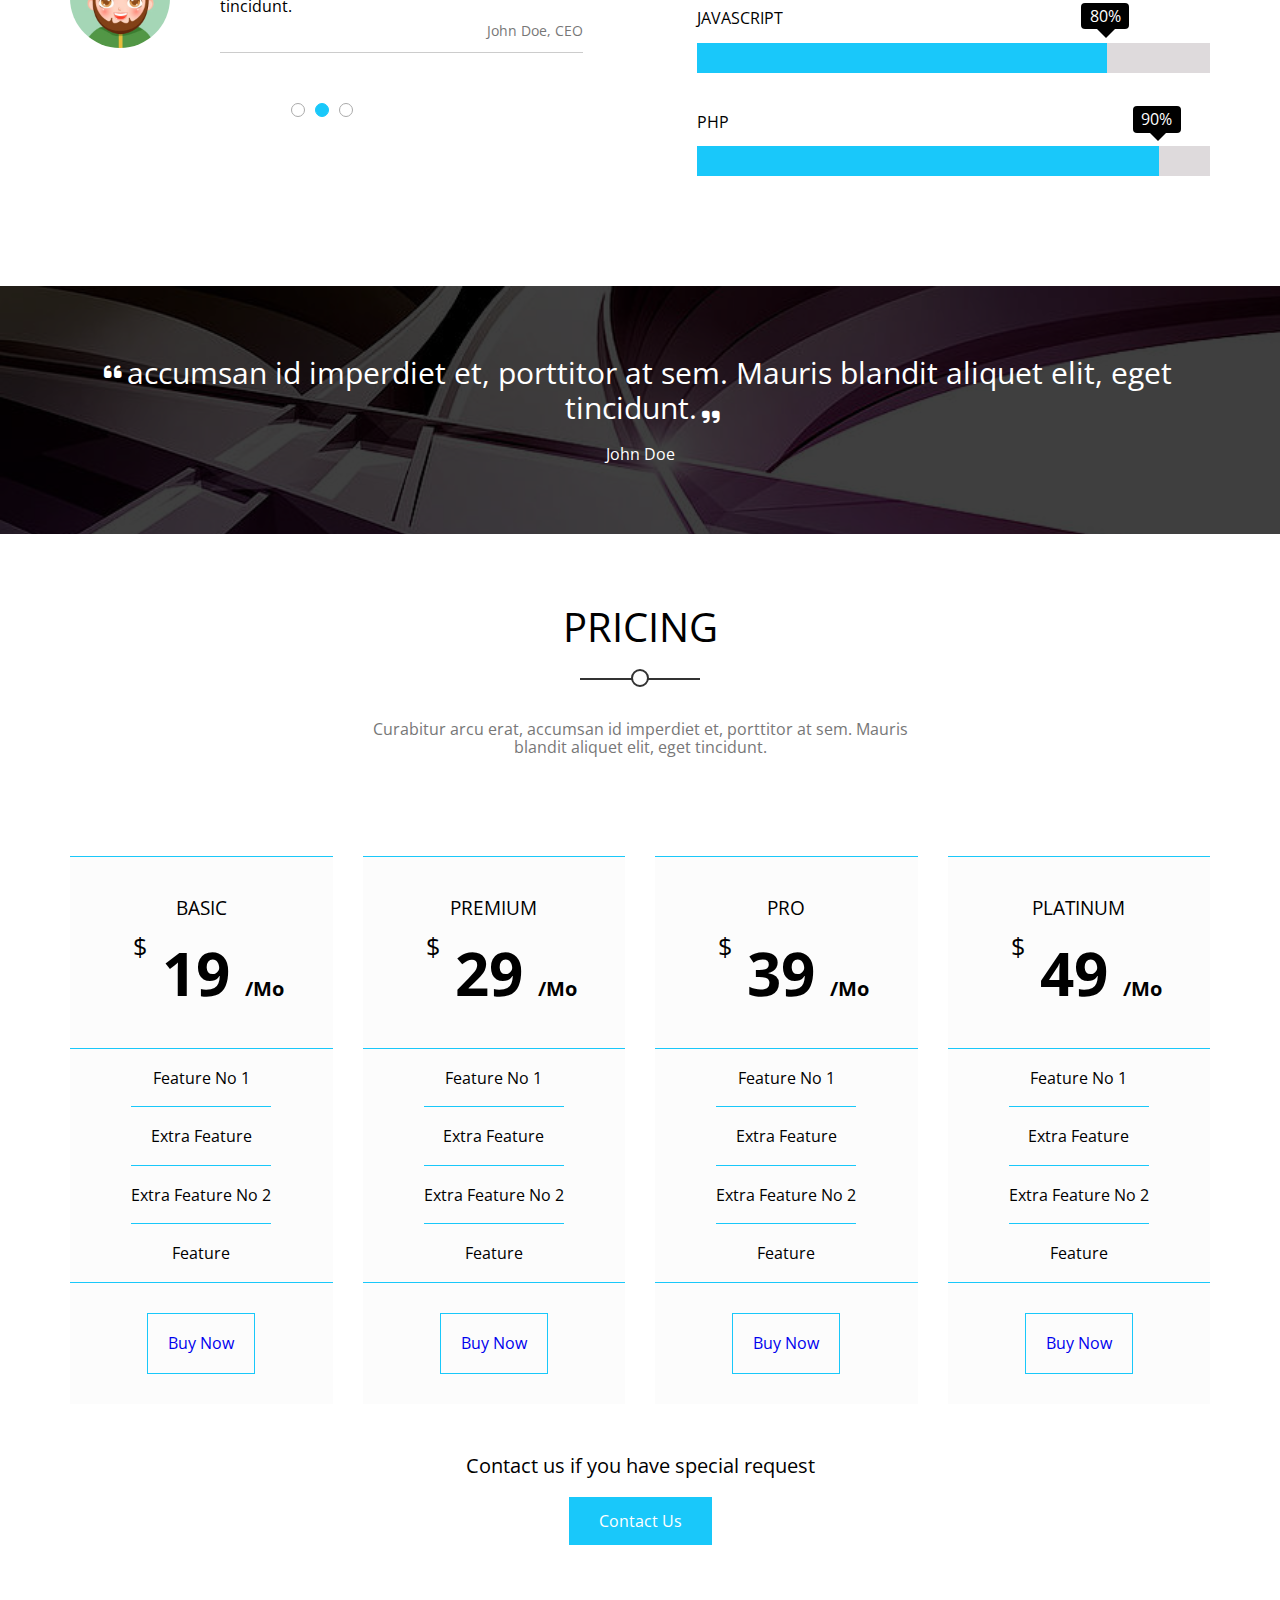
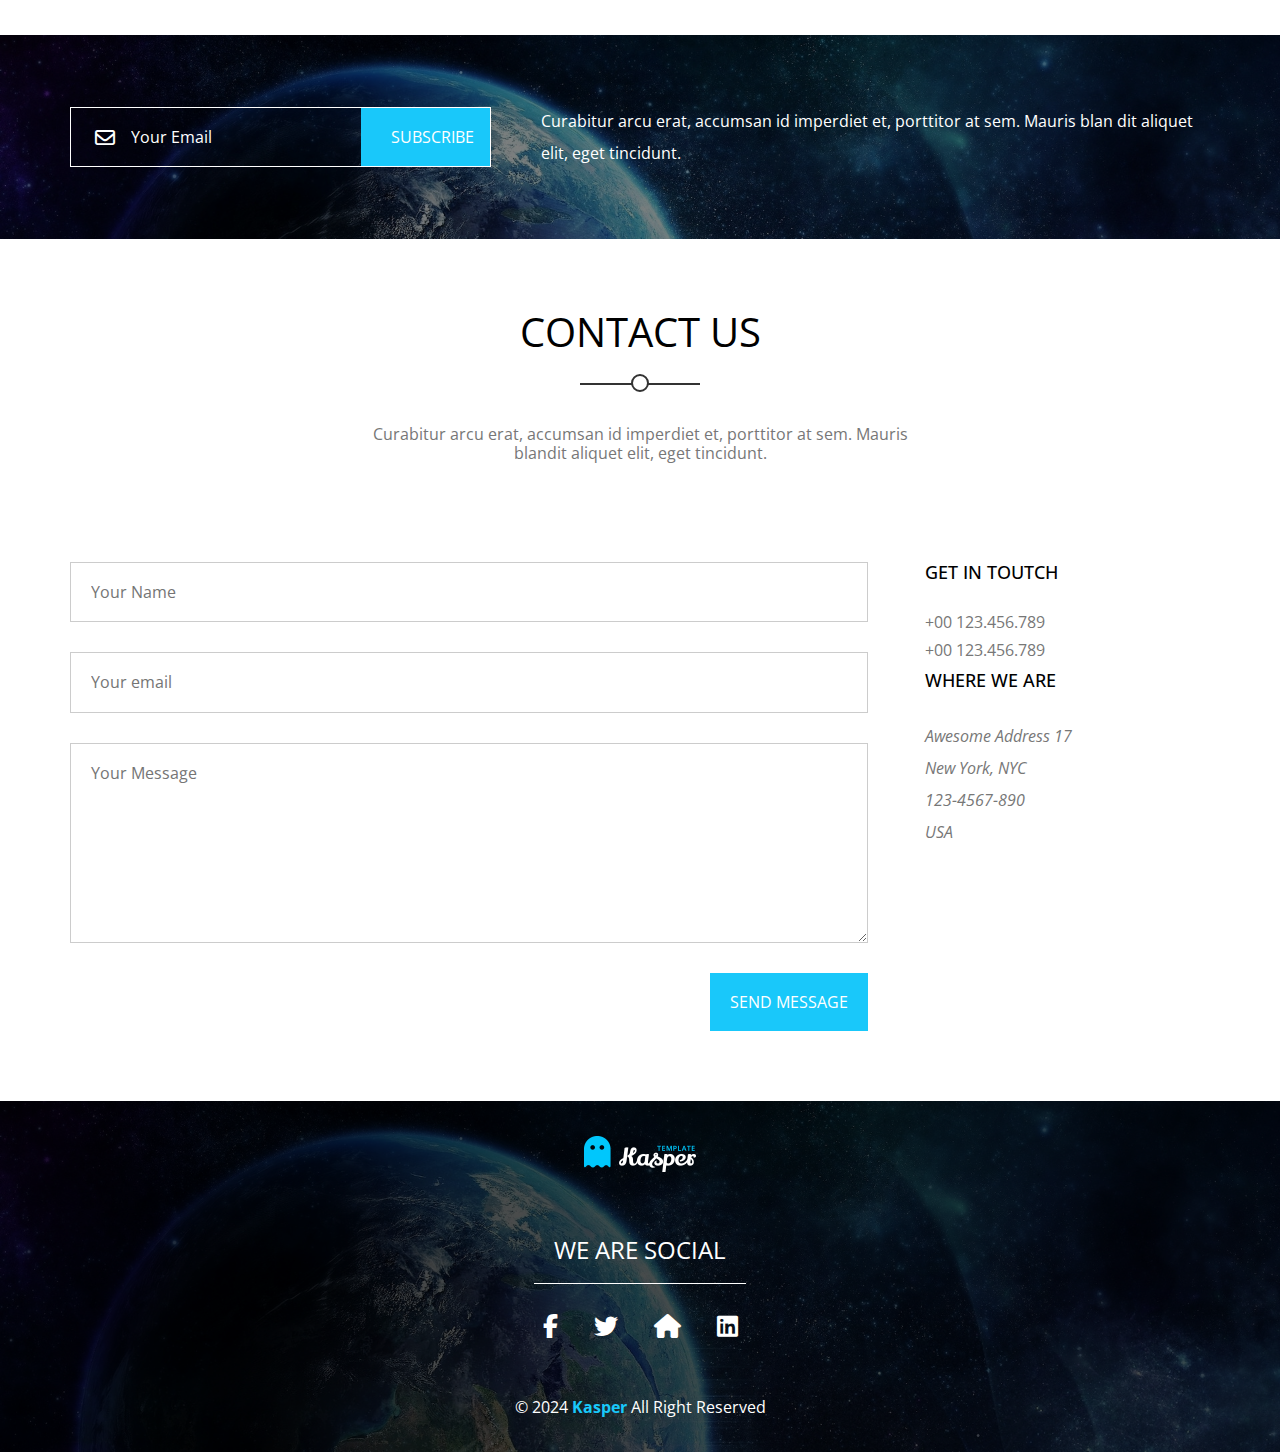
==== commit 91c6ea3c: "fixing the images and css link path in index and css file and adjust readme file" ====
--- a/web-development/html-css/kasper-single-landing-page/index.html
+++ b/web-development/html-css/kasper-single-landing-page/index.html
@@ -5,13 +5,13 @@
     <meta name="viewport" content="width=device-width, initial-scale=1.0" />
     <title>Kasper | Project Two</title>
     <!-- add main css file -->
-    <link rel="stylesheet" href="css/style.css" />
+    <link rel="stylesheet" href="./css/style.css" />
     <!-- add normalize css file  -->
-    <link rel="stylesheet" href="css/normalize.css" />
+    <link rel="stylesheet" href="./css/normalize.css" />
     <!-- add icon from font awsome -->
-    <link rel="stylesheet" href="css/all.min.css" />
+    <link rel="stylesheet" href="./css/all.min.css" />
     <!-- general componant style -->
-    <link rel="stylesheet" href="css/component.css" />
+    <link rel="stylesheet" href="./css/component.css" />
     <!-- import main font  -->
     <link rel="preconnect" href="https://fonts.googleapis.com" />
     <link rel="preconnect" href="https://fonts.gstatic.com" crossorigin />
@@ -25,7 +25,7 @@
     <header>
       <div class="container">
         <a href="#" class="logo">
-          <img src="/images/logo.png" alt="Kasper logo" />
+          <img src="./images/logo.png" alt="Kasper logo" />
         </a>
         <nav>
           <i class="fas fa-bars toggle-menu"></i>
@@ -166,56 +166,56 @@
       </div>
       <div class="img-container">
         <div class="srv-box">
-          <img decoding="async" src="/images/shuffle-01.jpg" alt="" />
-          <div class="caption">
-            <h4>Awesome Image</h4>
-            <p>photography</p>
-          </div>
-        </div>
-        <div class="srv-box">
-          <img decoding="async" src="/images/shuffle-02.jpg" alt="" />
-          <div class="caption">
-            <h4>Awesome Image</h4>
-            <p>photography</p>
-          </div>
-        </div>
-        <div class="srv-box">
-          <img decoding="async" src="/images/shuffle-03.jpg" alt="" />
-          <div class="caption">
-            <h4>Awesome Image</h4>
-            <p>photography</p>
-          </div>
-        </div>
-        <div class="srv-box">
-          <img decoding="async" src="/images/shuffle-04.jpg" alt="" />
-          <div class="caption">
-            <h4>Awesome Image</h4>
-            <p>photography</p>
-          </div>
-        </div>
-        <div class="srv-box">
-          <img decoding="async" src="/images/shuffle-05.jpg" alt="" />
-          <div class="caption">
-            <h4>Awesome Image</h4>
-            <p>photography</p>
-          </div>
-        </div>
-        <div class="srv-box">
-          <img decoding="async" src="/images/shuffle-06.jpg" alt="" />
-          <div class="caption">
-            <h4>Awesome Image</h4>
-            <p>photography</p>
-          </div>
-        </div>
-        <div class="srv-box">
-          <img decoding="async" src="/images/shuffle-07.jpg" alt="" />
-          <div class="caption">
-            <h4>Awesome Image</h4>
-            <p>photography</p>
-          </div>
-        </div>
-        <div class="srv-box">
-          <img decoding="async" src="/images/shuffle-08.jpg" alt="" />
+          <img decoding="async" src="./images/shuffle-01.jpg" alt="" />
+          <div class="caption">
+            <h4>Awesome Image</h4>
+            <p>photography</p>
+          </div>
+        </div>
+        <div class="srv-box">
+          <img decoding="async" src="./images/shuffle-02.jpg" alt="" />
+          <div class="caption">
+            <h4>Awesome Image</h4>
+            <p>photography</p>
+          </div>
+        </div>
+        <div class="srv-box">
+          <img decoding="async" src="./images/shuffle-03.jpg" alt="" />
+          <div class="caption">
+            <h4>Awesome Image</h4>
+            <p>photography</p>
+          </div>
+        </div>
+        <div class="srv-box">
+          <img decoding="async" src="./images/shuffle-04.jpg" alt="" />
+          <div class="caption">
+            <h4>Awesome Image</h4>
+            <p>photography</p>
+          </div>
+        </div>
+        <div class="srv-box">
+          <img decoding="async" src="./images/shuffle-05.jpg" alt="" />
+          <div class="caption">
+            <h4>Awesome Image</h4>
+            <p>photography</p>
+          </div>
+        </div>
+        <div class="srv-box">
+          <img decoding="async" src="./images/shuffle-06.jpg" alt="" />
+          <div class="caption">
+            <h4>Awesome Image</h4>
+            <p>photography</p>
+          </div>
+        </div>
+        <div class="srv-box">
+          <img decoding="async" src="./images/shuffle-07.jpg" alt="" />
+          <div class="caption">
+            <h4>Awesome Image</h4>
+            <p>photography</p>
+          </div>
+        </div>
+        <div class="srv-box">
+          <img decoding="async" src="./images/shuffle-08.jpg" alt="" />
           <div class="caption">
             <h4>Awesome Image</h4>
             <p>photography</p>
@@ -228,7 +228,7 @@
     <!-- Start video -->
     <div class="video">
       <video autoplay muted loop>
-        <source src="/images/awesome-video.mp4" type="video/mp4" />
+        <source src="./images/awesome-video.mp4" type="video/mp4" />
       </video>
       <div class="text">
         <h2>Super Awesome Video Here</h2>
@@ -247,7 +247,7 @@
             Mauris blandit aliquet elit, eget tincidunt.
           </p>
         </div>
-        <img decoding="sync" src="/images/about.png" alt="about image" />
+        <img decoding="sync" src="./images/about.png" alt="about image" />
       </div>
     </div>
     <!-- End about -->
@@ -287,7 +287,7 @@
             Mauris blandit aliquet elit, eget tincidunt.
           </p>
           <div class="box">
-            <img src="/images/skills-01.jpg" alt="face1" />
+            <img src="./images/skills-01.jpg" alt="face1" />
             <div class="text">
               Curabitur arcu erat, accumsan id imperdiet et, porttitor at sem.
               Mauris blandit aliquet elit, eget tincidunt.
@@ -295,7 +295,7 @@
             </div>
           </div>
           <div class="box">
-            <img src="/images/skills-02.jpg" alt="face1" />
+            <img src="./images/skills-02.jpg" alt="face1" />
             <div class="text">
               Curabitur arcu erat, accumsan id imperdiet et, porttitor at sem.
               Mauris blandit aliquet elit, eget tincidunt.
@@ -497,7 +497,7 @@
     <!-- Start Footer-->
     <div class="footer">
       <div class="container">
-        <img src="/images/logo.png" alt="logo" />
+        <img src="./images/logo.png" alt="logo" />
         <p>We Are Social</p>
         <div class="social-icons">
           <i class="fab fa-facebook-f"></i>
--- a/web-development/html-css/kasper-single-landing-page/css/style.css
+++ b/web-development/html-css/kasper-single-landing-page/css/style.css
@@ -153,7 +153,7 @@
 /* Start landing */
 .landing {
   min-height: 100vh;
-  background-image: url(/images/landing.jpg);
+  background-image: url(../images/landing.jpg);
   background-color: #6d6c6c;
   background-size: cover;
   position: relative;
@@ -287,7 +287,7 @@
   padding-top: var(--section-padding);
   padding-bottom: var(--section-padding);
   height: 600px;
-  background-image: url(/images/design-features.jpg);
+  background-image: url(../images/design-features.jpg);
   background-size: cover;
   display: flex;
   align-items: center;
@@ -500,7 +500,7 @@
   position: relative;
   padding-top: var(--section-padding);
   padding-bottom: var(--section-padding);
-  background-image: url(/images/stats.png);
+  background-image: url(../images/stats.png);
   background-size: cover;
   text-align: center;
 }
@@ -635,7 +635,7 @@
 .quote {
   padding-top: var(--section-padding);
   padding-bottom: var(--section-padding);
-  background-image: url(/images/quote.jpg);
+  background-image: url(../images/quote.jpg);
   background-size: cover;
   position: relative;
   text-align: center;
@@ -767,7 +767,7 @@
 .subscribe {
   padding-top: var(--section-padding);
   padding-bottom: var(--section-padding);
-  background-image: url(/images/subscribe.jpg);
+  background-image: url(../images/subscribe.jpg);
   background-size: cover;
   position: relative;
   color: white;
@@ -923,7 +923,7 @@
 .footer {
   padding-top: calc(var(--section-padding) / 2);
   padding-bottom: calc(var(--section-padding) / 2);
-  background-image: url(/images/subscribe.jpg);
+  background-image: url(../images/subscribe.jpg);
   background-size: cover;
   position: relative;
   color: white;
